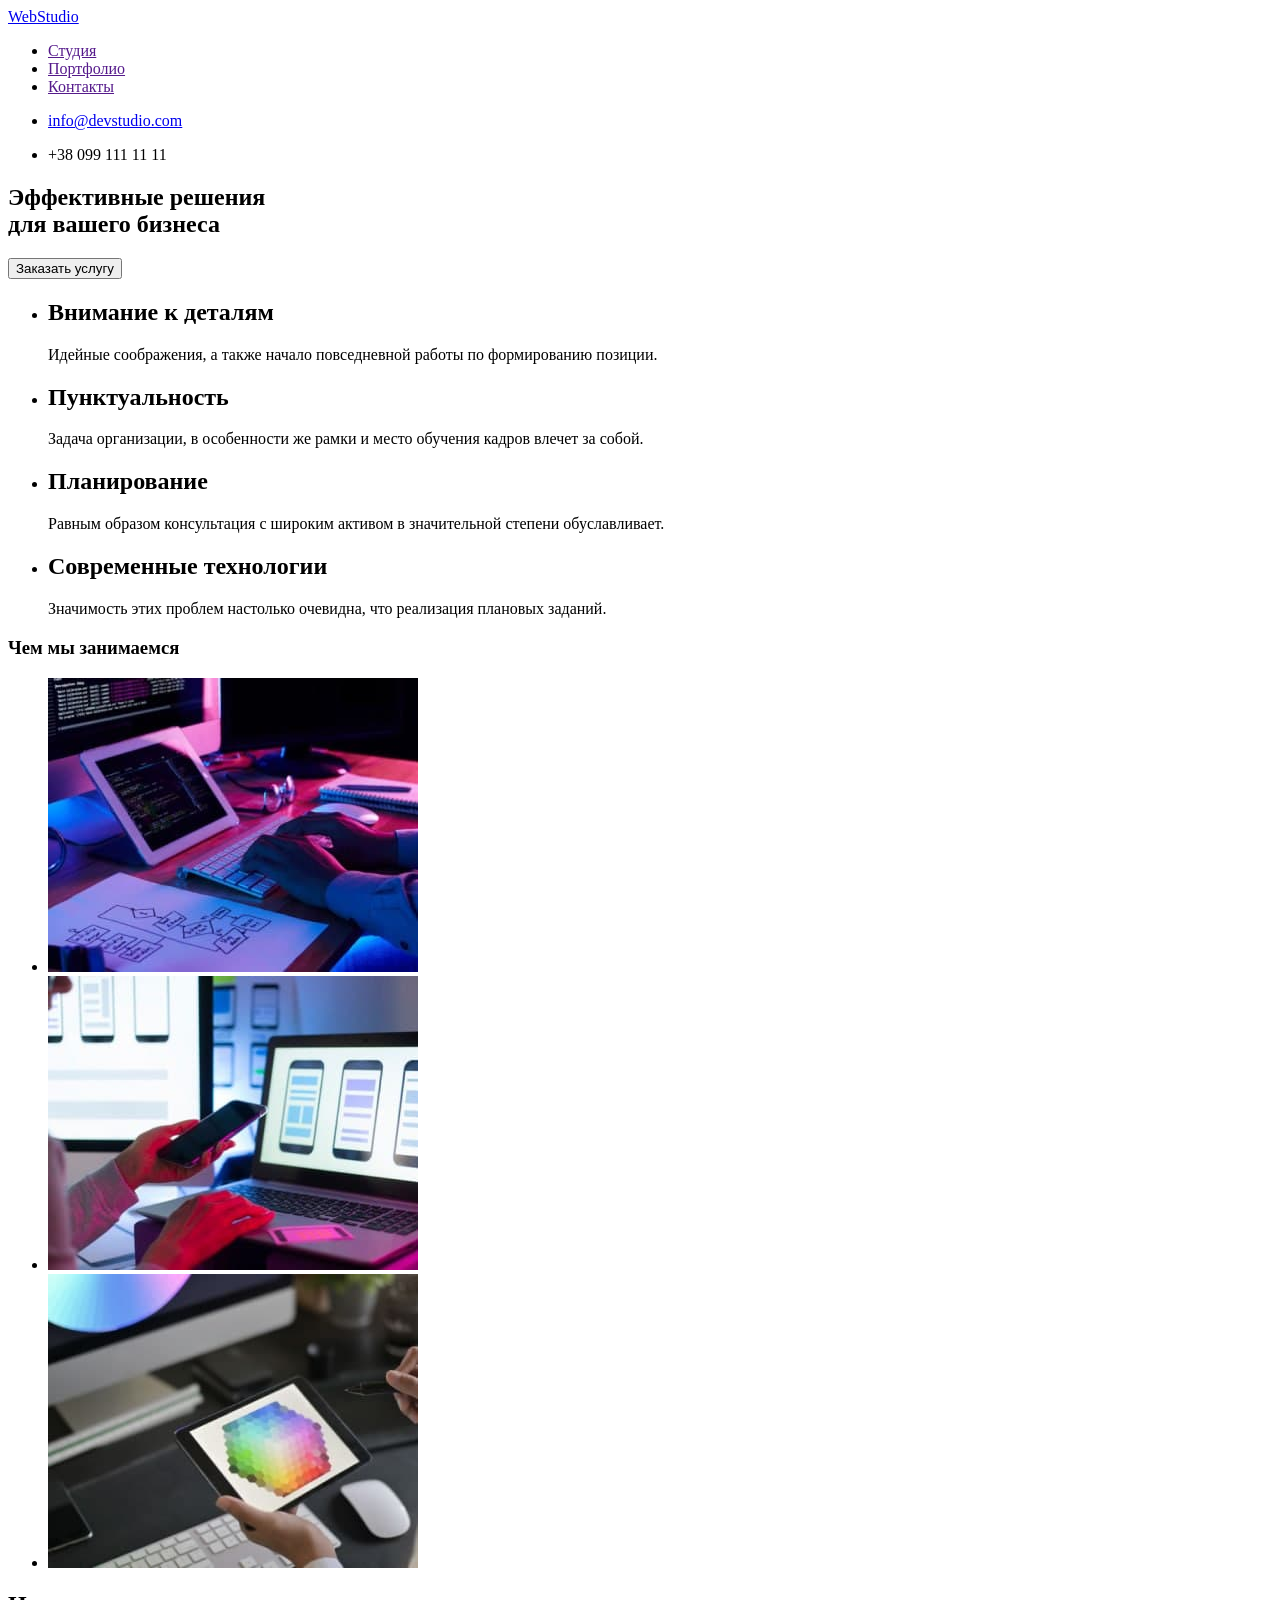
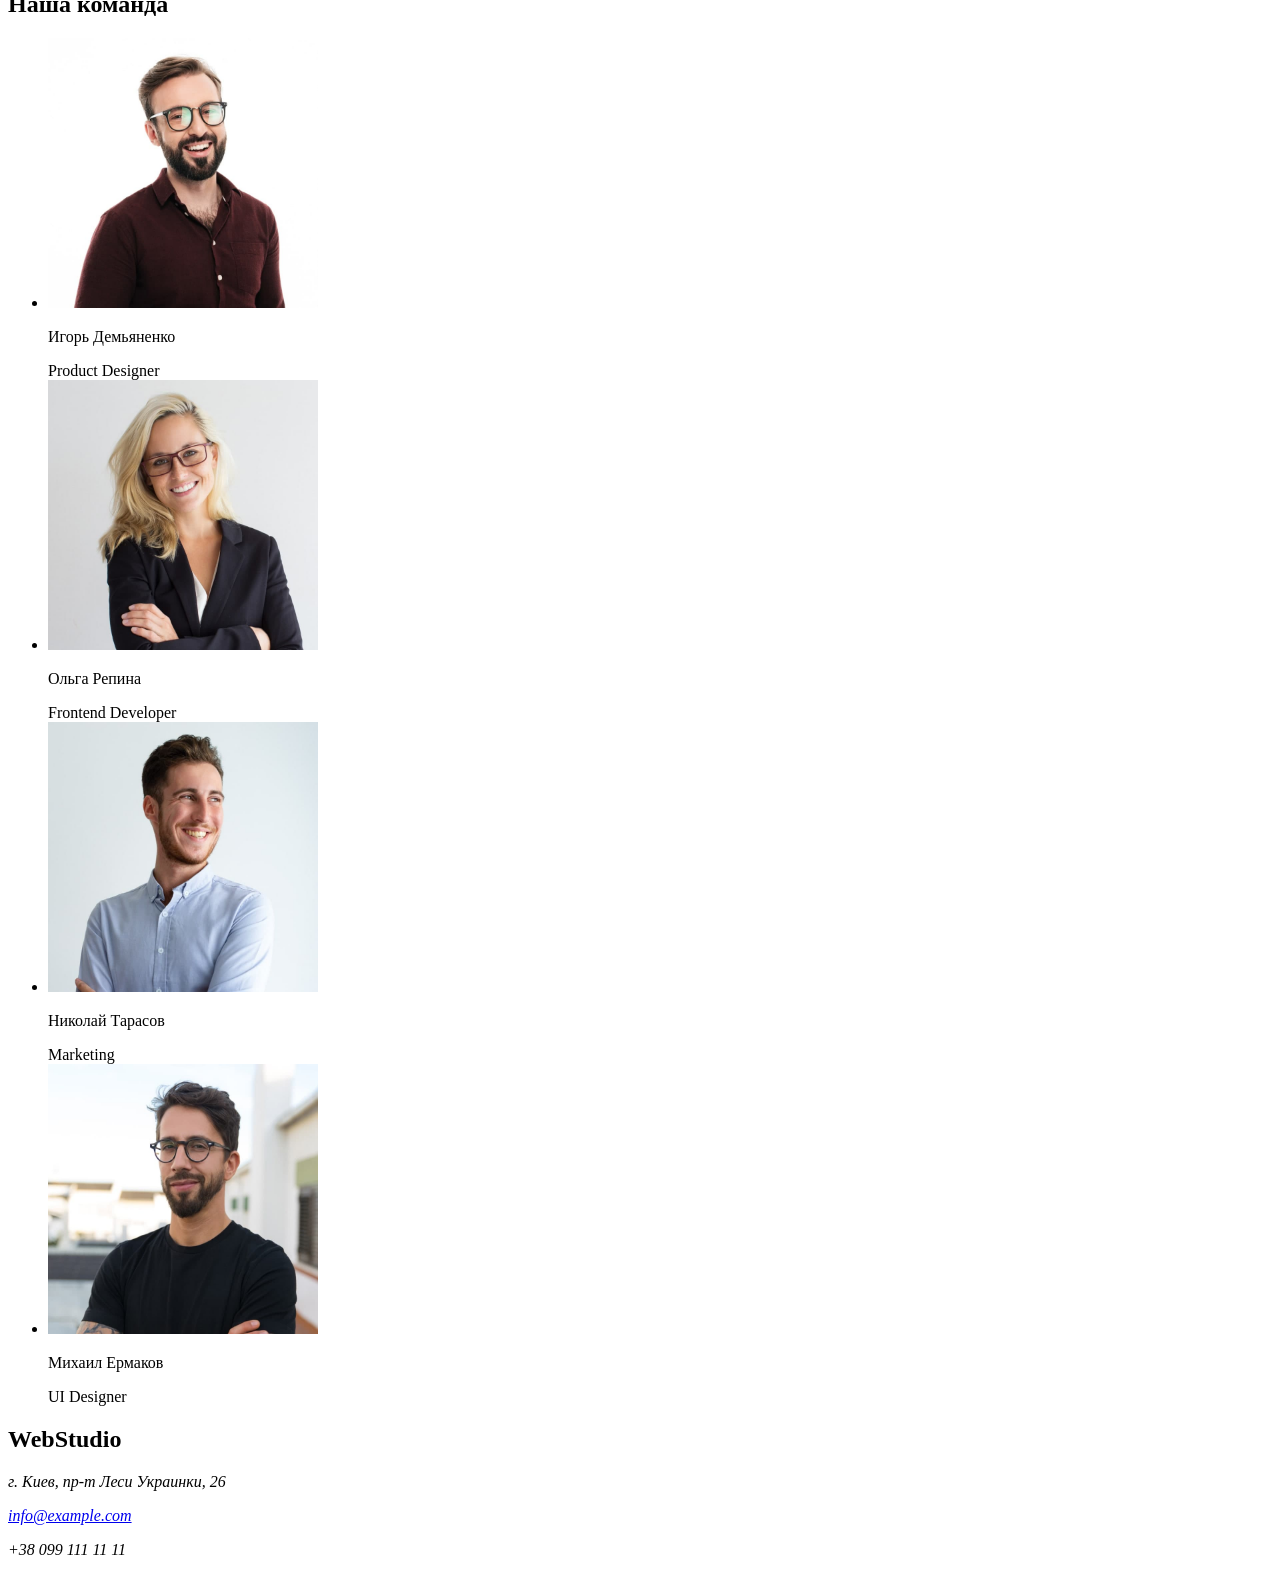
==== index.html @ adebfb41 "hw-1" ====
<!DOCTYPE html>
<html lang="en">
<head>
    <meta charset="UTF-8">
    <meta http-equiv="X-UA-Compatible" content="IE=edge">
    <meta name="viewport" content="width=device-width, initial-scale=1.0">
    <title>Document</title>
</head>
<body>
    <header>
<nav>
    <a href="/">WebStudio</a>
<ul>
    <li> <a href="">Студия</a></li>
    <li> <a href="">Портфолио</a></li>
    <li> <a href="">Контакты</a></li>
</ul>
</nav>
<ul>
    <li> <a href="mailto:info@devstudio.com">info@devstudio.com</a></li>
    <li> <p>+38 099 111 11 11</p></li>
</ul>
    </header>
    
    <div>
<section>
    <h1>Эффективные решения <br> для вашего бизнеса</h1>
    <button>Заказать услугу</button> 
</section>
    </div>
    <section>
<ul>
    <li>
        <h2>Внимание к деталям</h2>
        <p>Идейные соображения, а также начало повседневной работы по формированию позиции.</p>
    </li>
    <li>
        <h2>Пунктуальность</h2>
        <p>Задача организации, в особенности же рамки и место обучения кадров влечет за собой.</p>
    </li>
    <li>
        <h2>Планирование</h2>
        <p>Равным образом консультация с широким активом в значительной степени обуславливает.</p>
    </li>
    <li>
        <h2>Современные технологии</h2>
        <p>Значимость этих проблем настолько очевидна, что реализация плановых заданий.</p>
    </li>
</ul>
    </section>
<section>
<h3>Чем мы занимаемся</h3>
<ul>
    <li><img src="./images/box_1.jpg" alt="разработка алгаритмов" width="370"></li>
    <li><img src="./images/box_2.jpg" alt="тестирование мобильных приложений" width="370"></li>
    <li><img src="./images/box_3.jpg" alt="оформление" width="370"></li>
</ul>

</section>
<section>
    <h2>Наша команда</h2>
    <ul>
        <li>
            <img src="./images/игорь_демьяненко.jpg" width="270" height="270" alt=" ИД">
            <p>Игорь Демьяненко</p>
            <span>Product Designer</span>
        </li>
        <li>
            <img src="./images/ольга_репина.jpg" width="270" height="270"  alt="ОР">
            <p>Ольга Репина</p>
            <span>Frontend Developer</span>
        </li>
        <li>
            <img src="./images/николай_тарасов.jpg" width="270" height="270"  alt="НТ">
            <p>Николай Тарасов</p>
            <span>Marketing</span>
        </li>
        <li>
            <img src="./images/михаил_ермаков.jpg" width="270" height="270"  alt="МЕ">
            <p>Михаил Ермаков</p>
            <span>UI Designer</span>
        </li>
    </ul>
</section>

<footer>
<h2>WebStudio</h2>
<address>
<p>г. Киев, пр-т Леси Украинки, 26</p>
<a href="mailto:info@example.com">info@example.com</a>
<p>+38 099 111 11 11</p>
</address>






</footer>
</body>
</html>
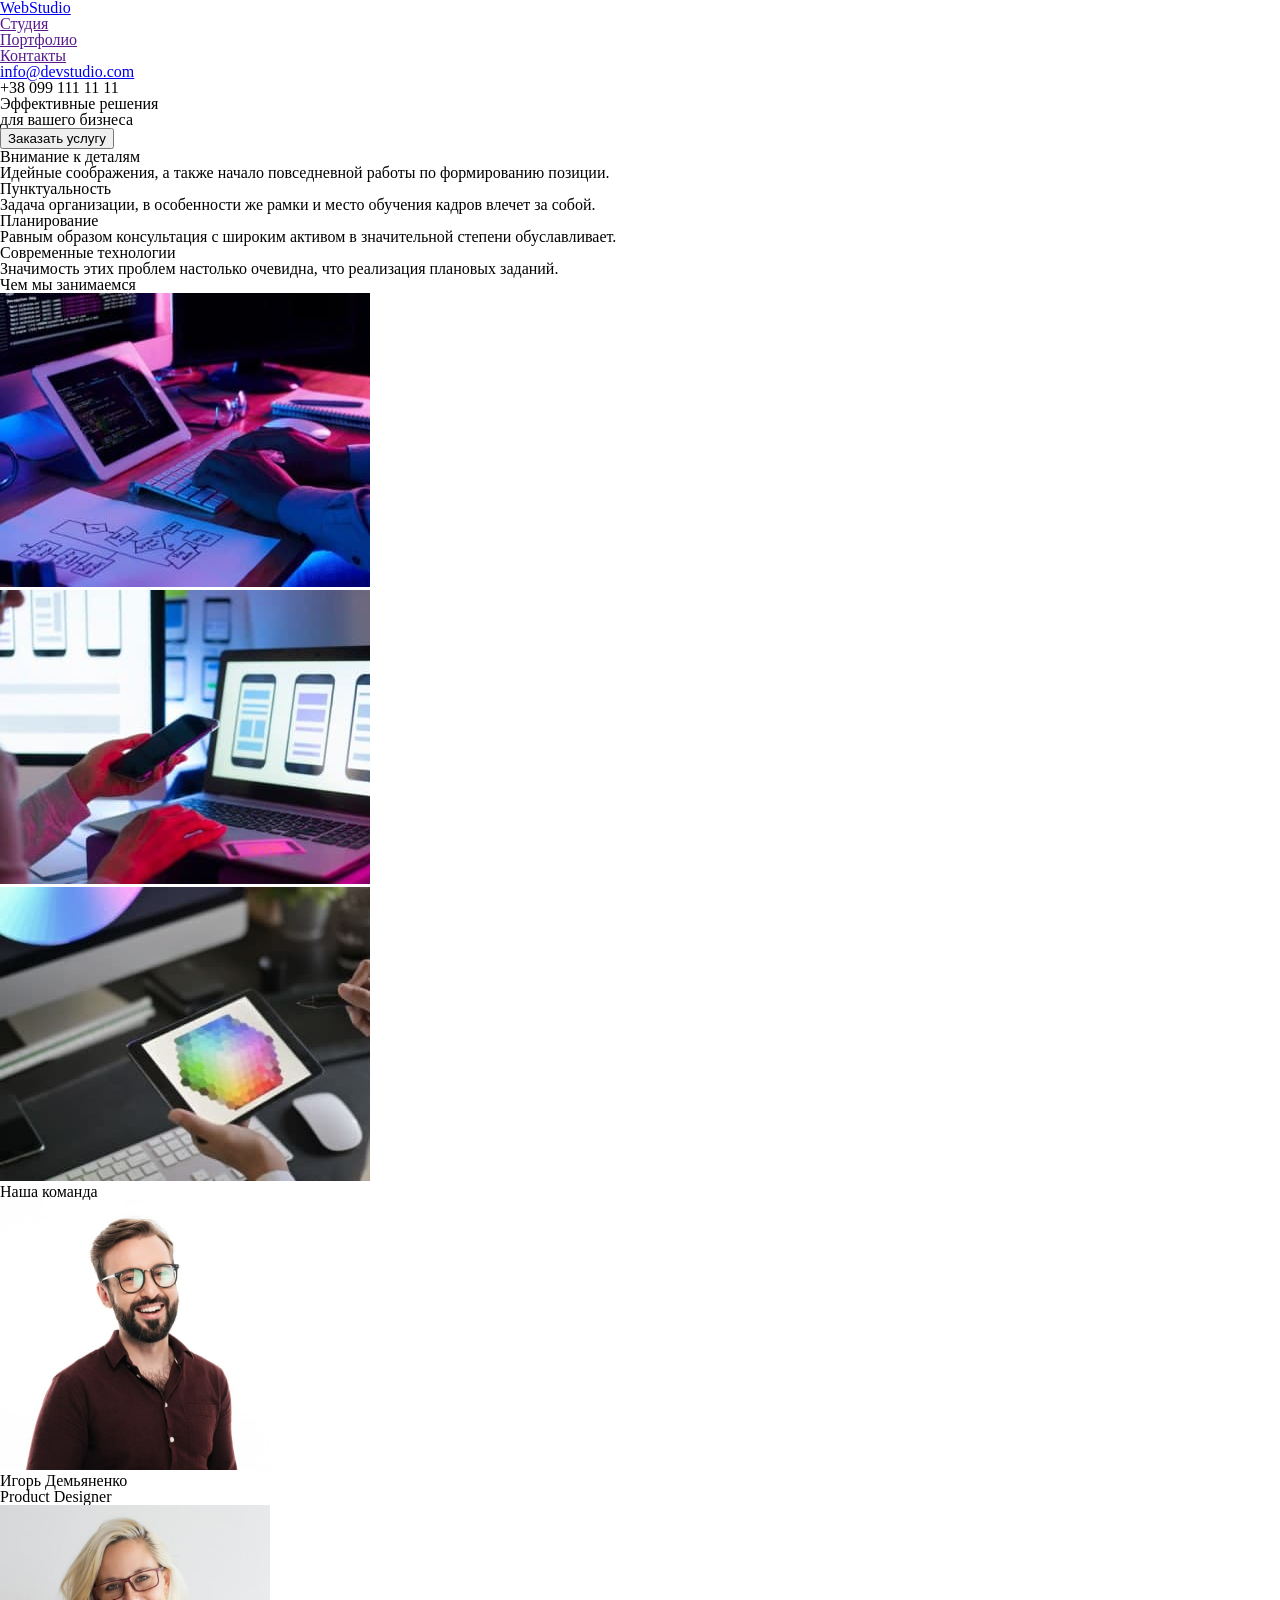
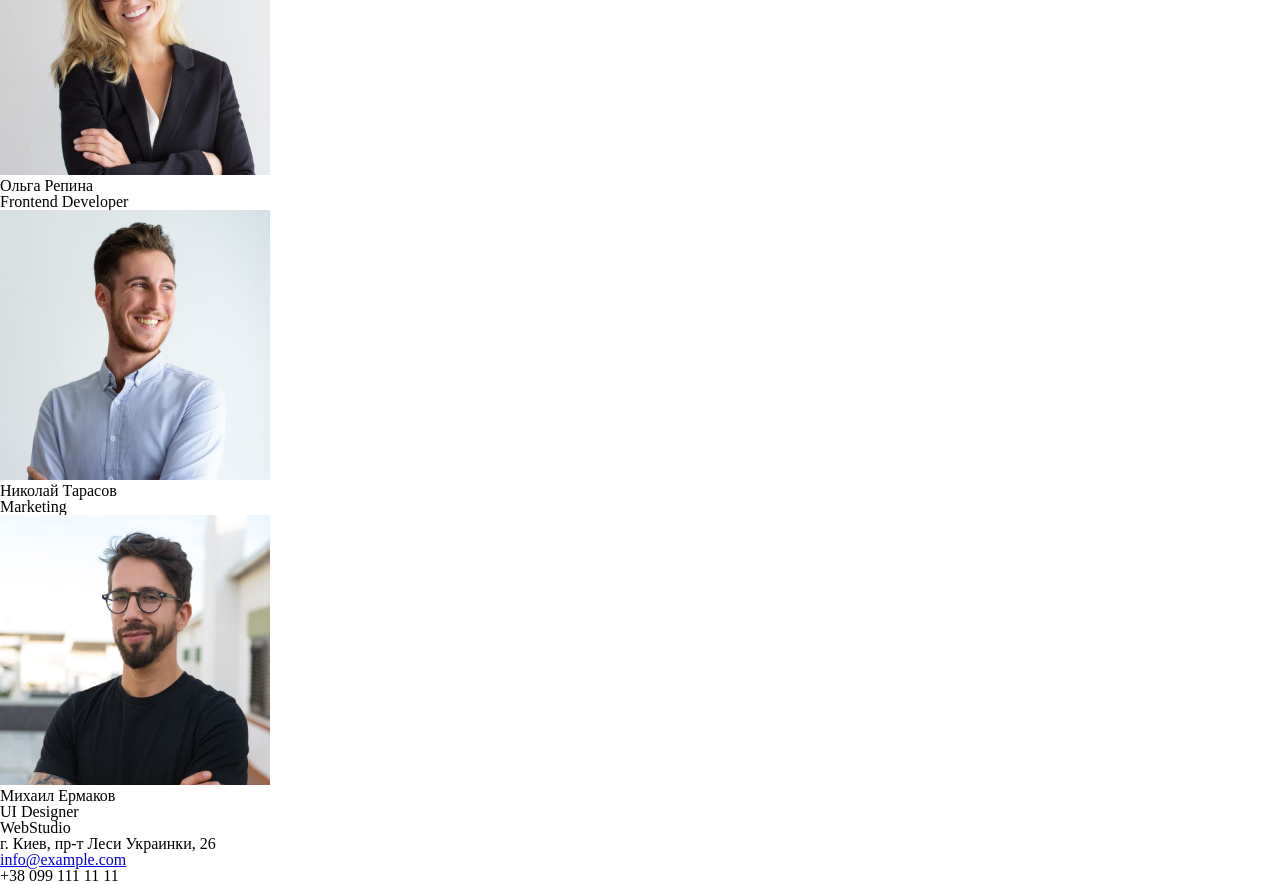
==== commit feb5ca23: "reset.css" ====
--- a/index.html
+++ b/index.html
@@ -1,14 +1,16 @@
 <!DOCTYPE html>
-<html lang="en">
+<html lang="ru">
 <head>
+    <link rel="stylesheet" href="./css/style.css">
+    <link rel="stylesheet" href="./css/reset.css">
     <meta charset="UTF-8">
     <meta http-equiv="X-UA-Compatible" content="IE=edge">
     <meta name="viewport" content="width=device-width, initial-scale=1.0">
     <title>Document</title>
 </head>
 <body>
-    <header>
-<nav>
+    <header class="header">
+<nav class="navigation">
     <a href="/">WebStudio</a>
 <ul>
     <li> <a href="">Студия</a></li>
@@ -99,6 +101,3 @@
 </footer>
 </body>
 </html>
-
-   
-
--- a/css/style.css
+++ b/css/style.css
@@ -0,0 +1,6 @@
+.navigation
+.header{
+display: flex;
+flex-direction: row;
+margin: 0 auto;
+}
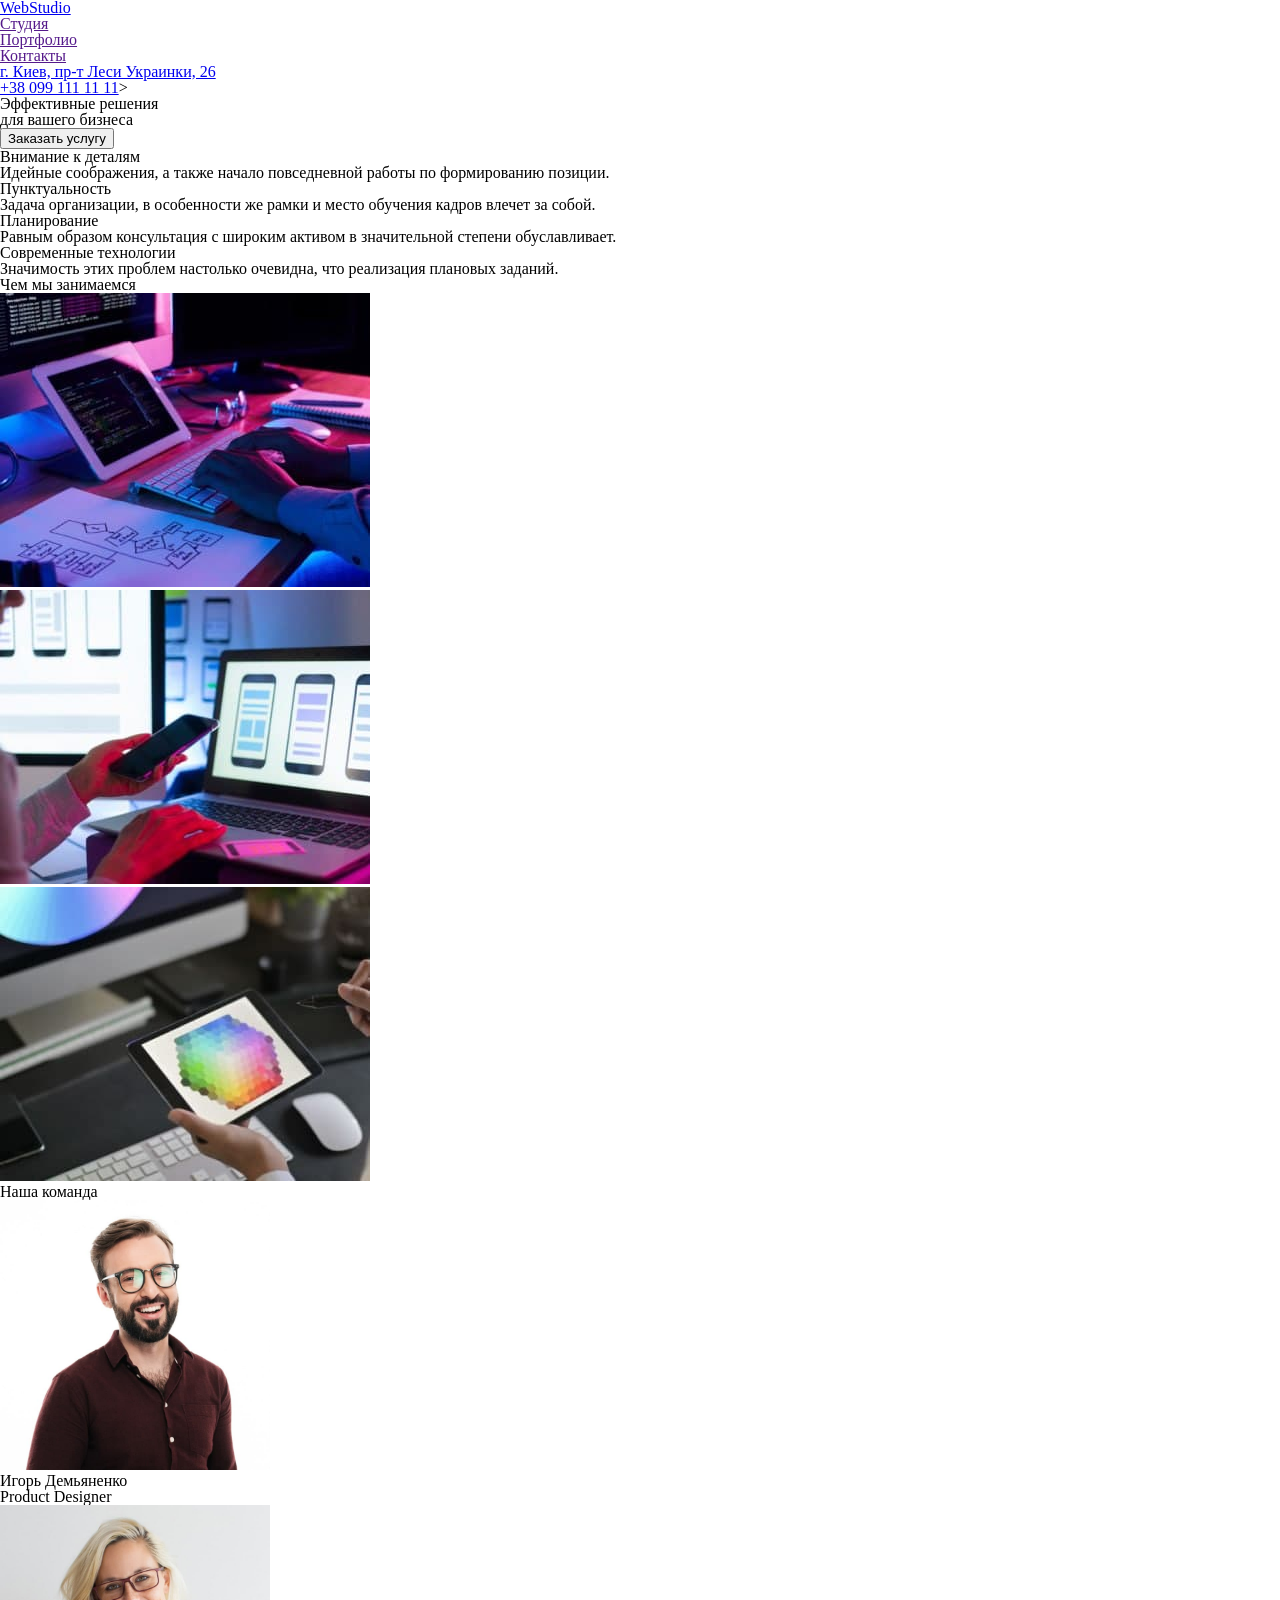
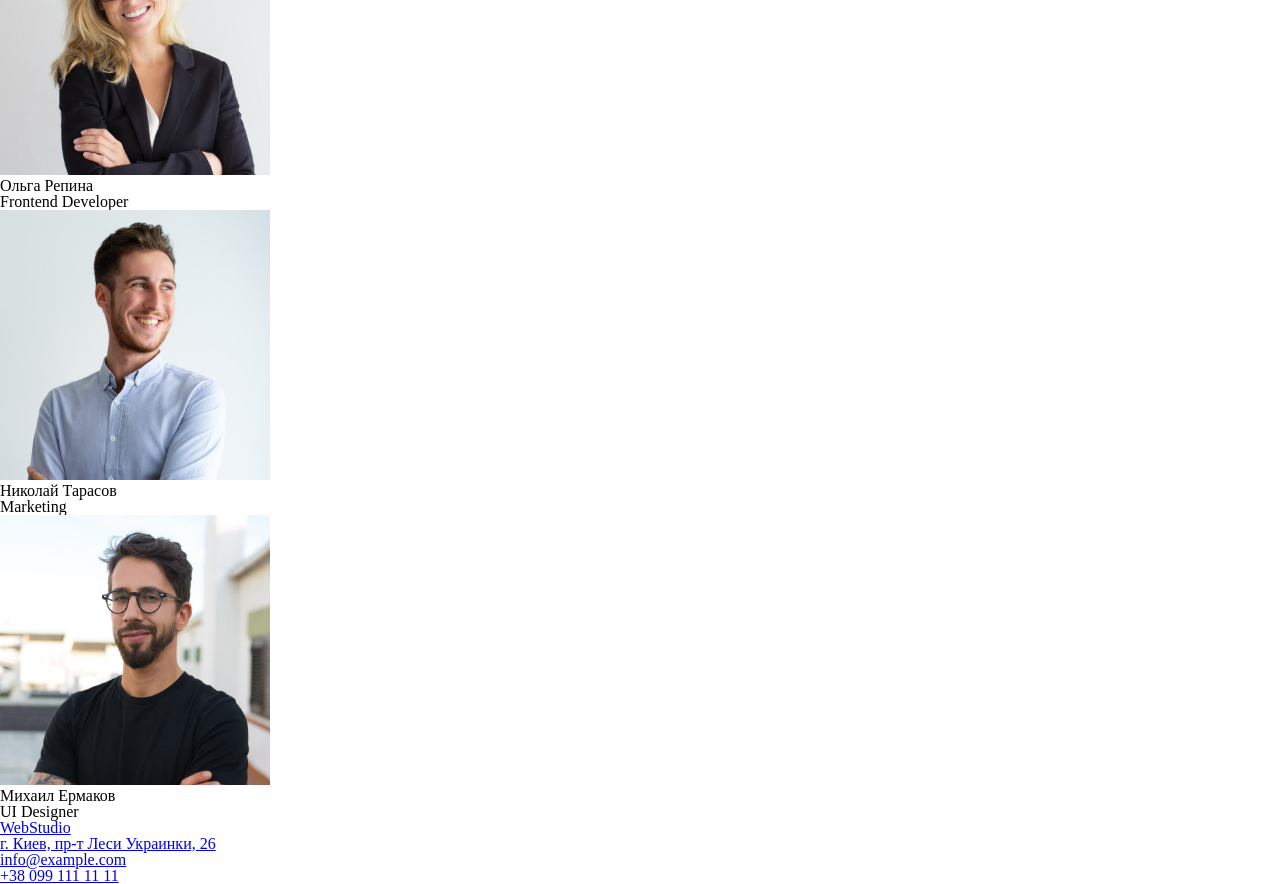
==== commit db65dc20: "обнавление полностю HTML" ====
--- a/index.html
+++ b/index.html
@@ -12,92 +12,90 @@
     <header class="header">
 <nav class="navigation">
     <a href="/">WebStudio</a>
-<ul>
-    <li> <a href="">Студия</a></li>
-    <li> <a href="">Портфолио</a></li>
-    <li> <a href="">Контакты</a></li>
-</ul>
+    <ul>
+        <li> <a href="">Студия</a></li>
+        <li> <a href="">Портфолио</a></li>
+        <li> <a href="">Контакты</a></li>
+    </ul>
 </nav>
 <ul>
-    <li> <a href="mailto:info@devstudio.com">info@devstudio.com</a></li>
-    <li> <p>+38 099 111 11 11</p></li>
+    <li> <a target="_blank" href="https://www.google.com/maps/place/%D0%B1%D1%83%D0%BB%D1%8C%D0%B2%D0%B0%D1%80+%D0%9B%D0%B5%D1%81%D1%96+%D0%A3%D0%BA%D1%80%D0%B0%D1%97%D0%BD%D0%BA%D0%B8,+26,+%D0%9A%D0%B8%D1%97%D0%B2,+02000/@50.4265841,30.5361971,466m/data=!3m2!1e3!4b1!4m13!1m7!3m6!1s0x40d4cf0e033ecbe9:0x57a4dffefec77da0!2z0LHRg9C70YzQstCw0YAg0JvQtdGB0ZYg0KPQutGA0LDRl9C90LrQuCwgMjYsINCa0LjRl9CyLCAwMjAwMA!3b1!8m2!3d50.4265807!4d30.5383858!3m4!1s0x40d4cf0e033ecbe9:0x57a4dffefec77da0!8m2!3d50.4265807!4d30.5383858">г. Киев, пр-т Леси Украинки, 26</a> </li>
+    <li> <a href="tel:+38 099 111 11 11">+38 099 111 11 11</a>></li>
 </ul>
     </header>
     
-    <div>
-<section>
-    <h1>Эффективные решения <br> для вашего бизнеса</h1>
-    <button>Заказать услугу</button> 
-</section>
-    </div>
+<main>
+            
     <section>
-<ul>
-    <li>
-        <h2>Внимание к деталям</h2>
-        <p>Идейные соображения, а также начало повседневной работы по формированию позиции.</p>
-    </li>
-    <li>
-        <h2>Пунктуальность</h2>
-        <p>Задача организации, в особенности же рамки и место обучения кадров влечет за собой.</p>
-    </li>
-    <li>
-        <h2>Планирование</h2>
-        <p>Равным образом консультация с широким активом в значительной степени обуславливает.</p>
-    </li>
-    <li>
-        <h2>Современные технологии</h2>
-        <p>Значимость этих проблем настолько очевидна, что реализация плановых заданий.</p>
-    </li>
-</ul>
+        <h1>Эффективные решения <br> для вашего бизнеса</h1>
+        <button type="button">Заказать услугу</button> 
     </section>
-<section>
-<h3>Чем мы занимаемся</h3>
-<ul>
-    <li><img src="./images/box_1.jpg" alt="разработка алгаритмов" width="370"></li>
-    <li><img src="./images/box_2.jpg" alt="тестирование мобильных приложений" width="370"></li>
-    <li><img src="./images/box_3.jpg" alt="оформление" width="370"></li>
-</ul>
-
-</section>
-<section>
-    <h2>Наша команда</h2>
+        
+        <section>
+            <h2></h2>
     <ul>
         <li>
-            <img src="./images/игорь_демьяненко.jpg" width="270" height="270" alt=" ИД">
-            <p>Игорь Демьяненко</p>
-            <span>Product Designer</span>
+            <h3>Внимание к деталям</h3>
+            <p>Идейные соображения, а также начало повседневной работы по формированию позиции.</p>
         </li>
         <li>
-            <img src="./images/ольга_репина.jpg" width="270" height="270"  alt="ОР">
-            <p>Ольга Репина</p>
-            <span>Frontend Developer</span>
+            <h3>Пунктуальность</h3>
+            <p>Задача организации, в особенности же рамки и место обучения кадров влечет за собой.</p>
         </li>
         <li>
-            <img src="./images/николай_тарасов.jpg" width="270" height="270"  alt="НТ">
-            <p>Николай Тарасов</p>
-            <span>Marketing</span>
+            <h3>Планирование</h3>
+            <p>Равным образом консультация с широким активом в значительной степени обуславливает.</p>
         </li>
         <li>
-            <img src="./images/михаил_ермаков.jpg" width="270" height="270"  alt="МЕ">
-            <p>Михаил Ермаков</p>
-            <span>UI Designer</span>
+            <h3>Современные технологии</h3>
+            <p>Значимость этих проблем настолько очевидна, что реализация плановых заданий.</p>
         </li>
     </ul>
-</section>
+        </section>
+    <section>
+        <h3>Чем мы занимаемся</h3>
+        <ul>
+            <li><img src="./images/box_1.jpg" alt="разработка алгаритмов" width="370"></li>
+            <li><img src="./images/box_2.jpg" alt="тестирование мобильных приложений" width="370"></li>
+            <li><img src="./images/box_3.jpg" alt="оформление" width="370"></li>
+        </ul>
 
+    </section>
+    <section>
+        <h2>Наша команда</h2>
+        <ul>
+            <li>
+                <img src="./images/игорь_демьяненко.jpg" width="270" height="270" alt=" ИД">
+                <h3>Игорь Демьяненко</h3>
+                <p>Product Designer</p>
+            </li>
+            <li>
+                <img src="./images/ольга_репина.jpg" width="270" height="270"  alt="ОР">
+                <h3>Ольга Репина</h3>
+                <p>Frontend Developer</p>
+            </li>
+            <li>
+                <img src="./images/николай_тарасов.jpg" width="270" height="270"  alt="НТ">
+                <h3>Николай Тарасов</h3>
+                <p>Marketing</p>
+            </li>
+            <li>
+                <img src="./images/михаил_ермаков.jpg" width="270" height="270"  alt="МЕ">
+                <h3>Михаил Ермаков</h3>
+                <p>UI Designer</p>
+            </li>
+        </ul>
+    </section>
+</main>
 <footer>
-<h2>WebStudio</h2>
-<address>
-<p>г. Киев, пр-т Леси Украинки, 26</p>
-<a href="mailto:info@example.com">info@example.com</a>
-<p>+38 099 111 11 11</p>
-</address>
-
-
-
-
-
-
+    <a href="/">WebStudio</a>
+        <address>
+            <ul>
+              <li>  <a target="_blank" href="https://www.google.com/maps/place/%D0%B1%D1%83%D0%BB%D1%8C%D0%B2%D0%B0%D1%80+%D0%9B%D0%B5%D1%81%D1%96+%D0%A3%D0%BA%D1%80%D0%B0%D1%97%D0%BD%D0%BA%D0%B8,+26,+%D0%9A%D0%B8%D1%97%D0%B2,+02000/@50.4265841,30.5361971,466m/data=!3m2!1e3!4b1!4m13!1m7!3m6!1s0x40d4cf0e033ecbe9:0x57a4dffefec77da0!2z0LHRg9C70YzQstCw0YAg0JvQtdGB0ZYg0KPQutGA0LDRl9C90LrQuCwgMjYsINCa0LjRl9CyLCAwMjAwMA!3b1!8m2!3d50.4265807!4d30.5383858!3m4!1s0x40d4cf0e033ecbe9:0x57a4dffefec77da0!8m2!3d50.4265807!4d30.5383858">г. Киев, пр-т Леси Украинки, 26</a> </li>
+              <li></li>  <a href="mail:info@example.com">info@example.com</a></li>
+              <li> <a href="tel:+38 099 111 11 11">+38 099 111 11 11</a></li>
+            </ul>
+        </address>
 </footer>
 </body>
 </html>
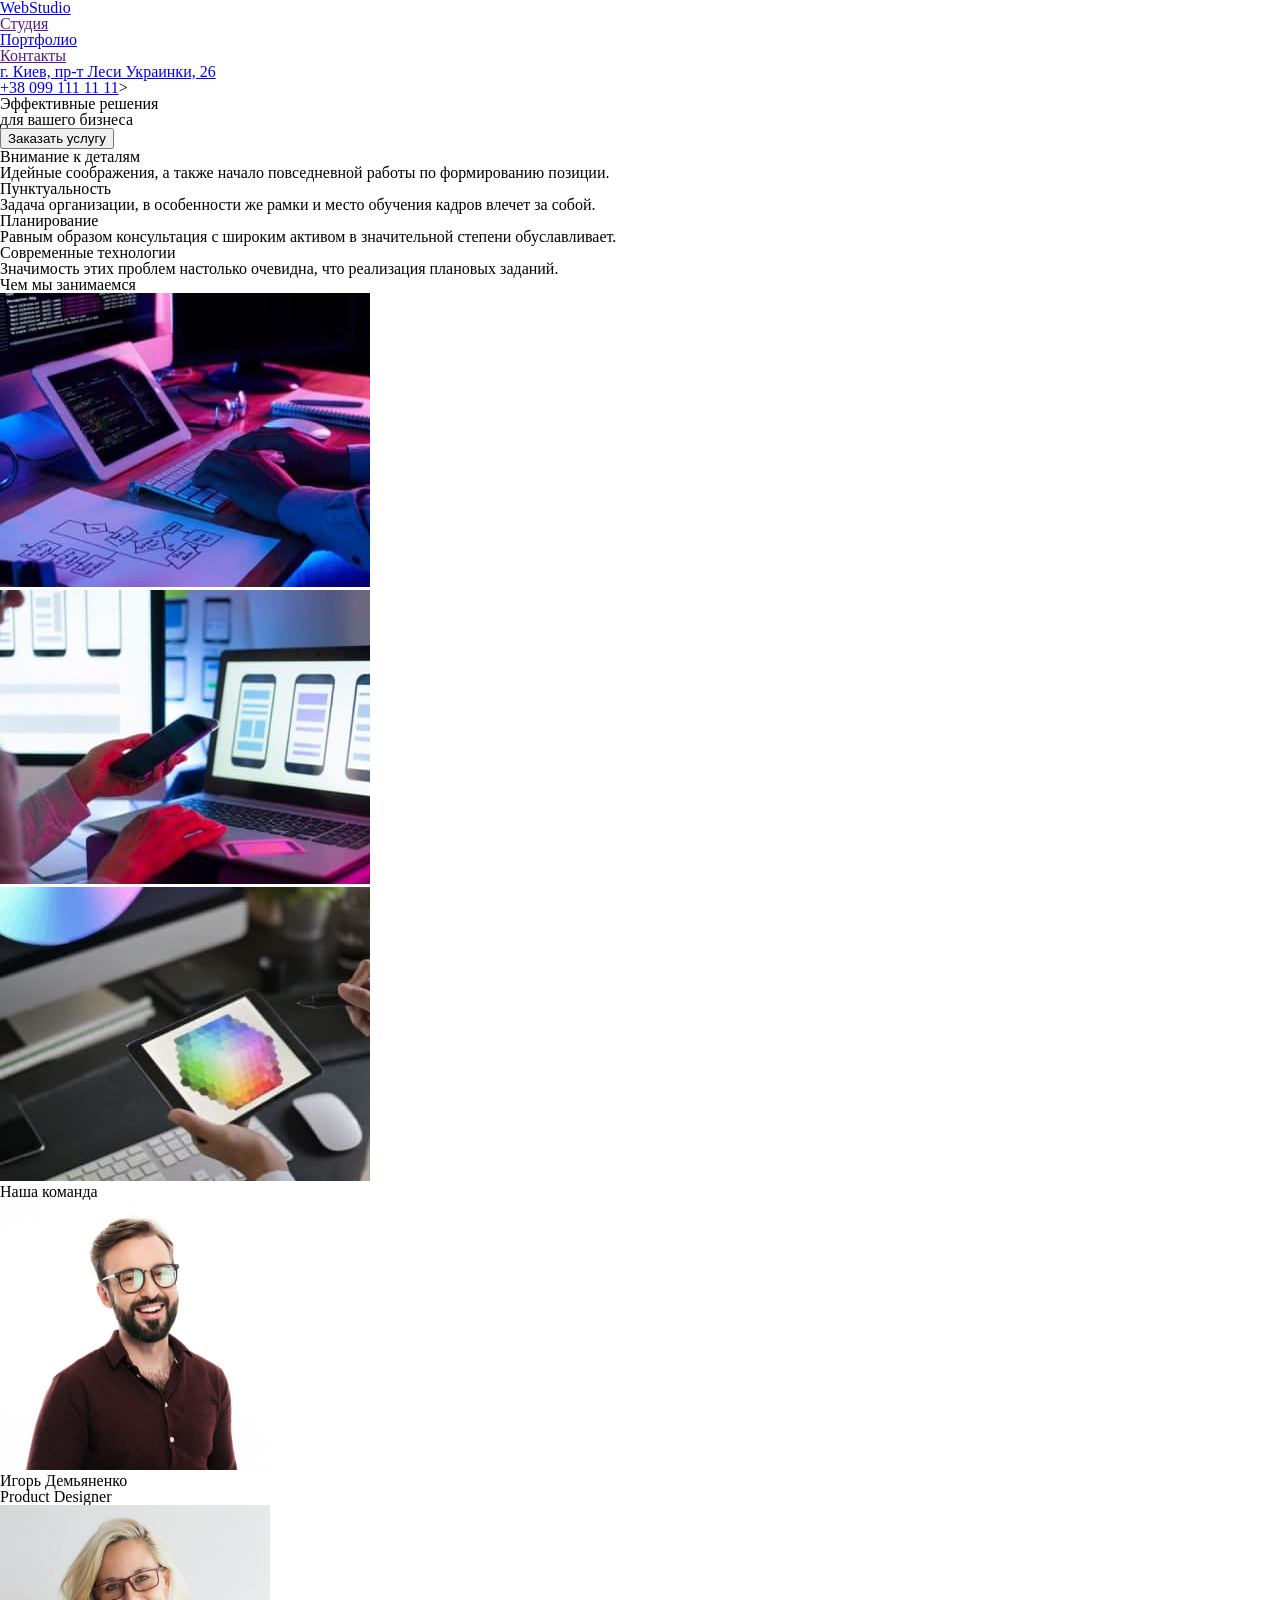
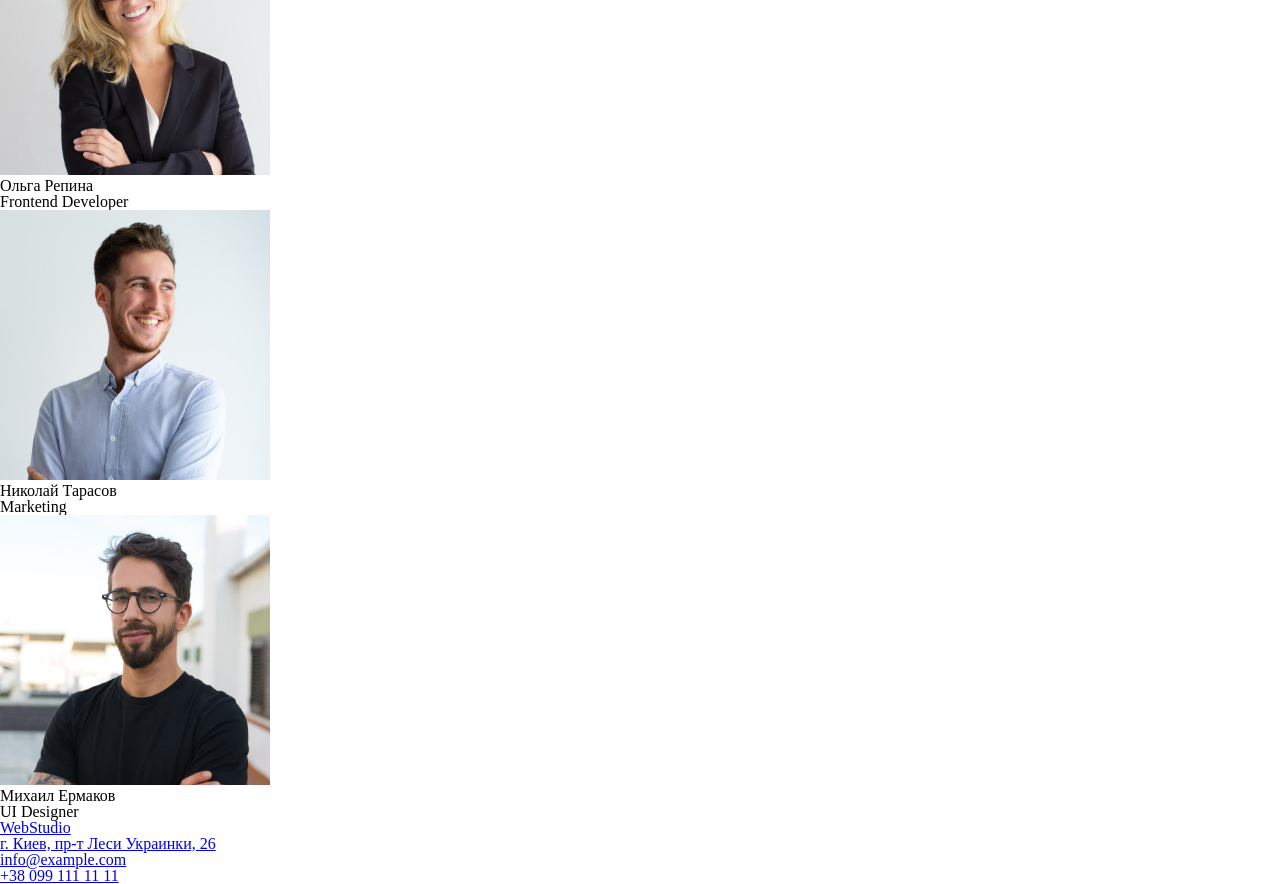
==== commit e21c61cf: "r" ====
--- a/index.html
+++ b/index.html
@@ -14,7 +14,7 @@
     <a href="/">WebStudio</a>
     <ul>
         <li> <a href="">Студия</a></li>
-        <li> <a href="">Портфолио</a></li>
+        <li> <a href="./partfilio.html">Портфолио</a></li>
         <li> <a href="">Контакты</a></li>
     </ul>
 </nav>
